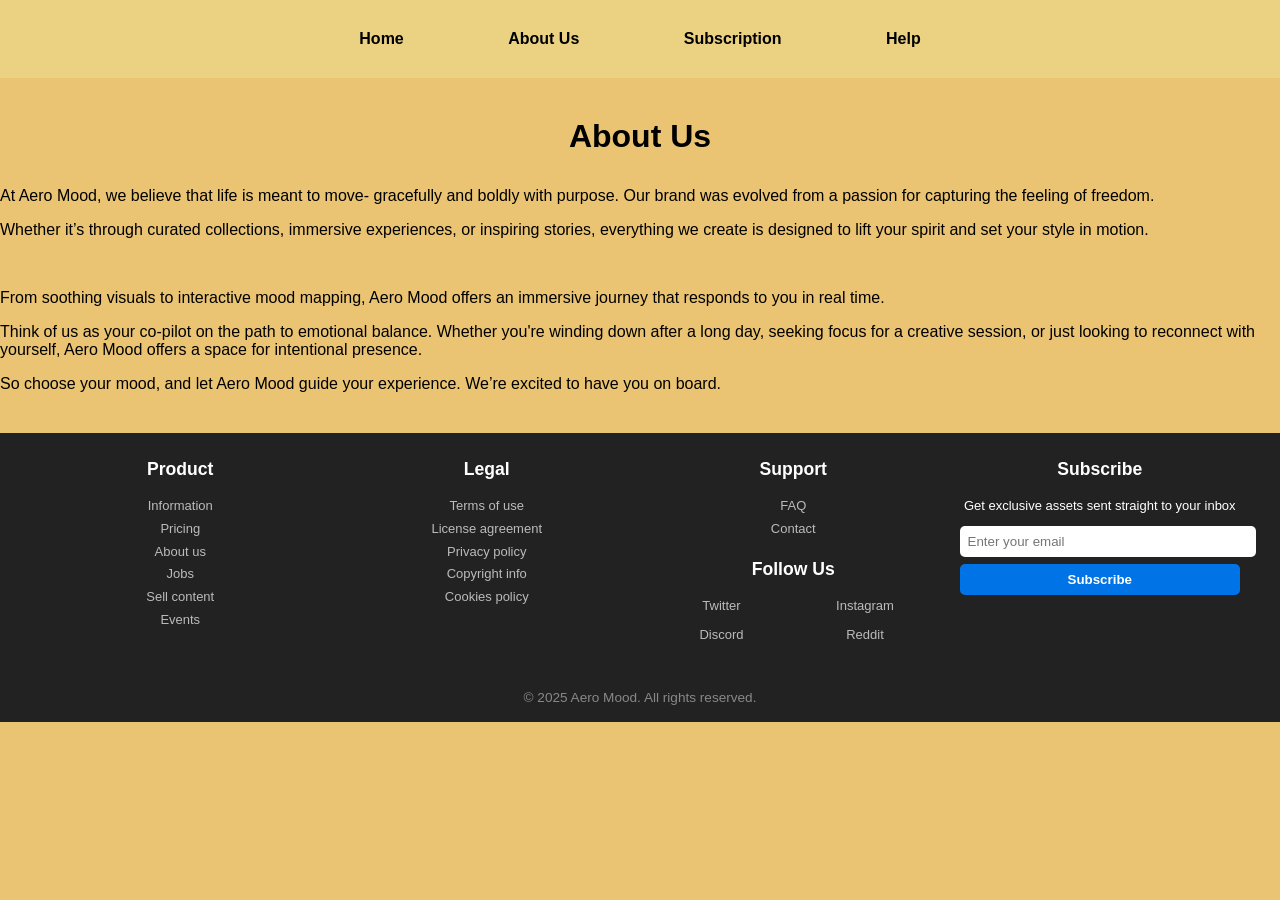
==== About.html @ 40e99944 "Add mood quotes and responsive image grid with interactive button" ====
<!DOCTYPE html>
<html>
    <head>
        <title>Aero</title>
        <link rel="stylesheet" href="./about.css">
    </head>
    <body>
         <nav class="mood-nav">
            <ul>
                <li><a href="index.html">Home</a></li>
                <li><a href="about.html">About Us</a></li>
                <li><a href="subscription.html">Subscription</a></li>
                <li><a href="help.html">Help</a></li>
            </ul>
         </nav>
        <div>
            <p class="p1">About Us</p>
            <p>At Aero Mood, we believe that life is meant to move- gracefully and boldly with purpose. Our brand was evolved from a passion for capturing the feeling of freedom.</p>
            <p>Whether it’s through curated collections, immersive experiences, or inspiring stories, everything we create is designed to lift your spirit and set your style in motion.</p>
            <img src="./Images/Images/Aero Image.jpg" alt="">
            <p>From soothing visuals to interactive mood mapping, Aero Mood offers an immersive journey that responds to you in real time.</p>
            <p>Think of us as your co-pilot on the path to emotional balance. Whether you're winding down after a long day, seeking focus for a creative session, or just looking to reconnect with yourself, Aero Mood offers a space for intentional presence.</p>
            <p> So choose your mood, and let Aero Mood guide your experience. We’re excited to have you on board.</p>
        </div>

    </body>
    <footer class="site-footer">
        <div class="footer-container">
          <div class="footer-columns">
            
            <div class="footer-column">
              <h4>Product</h4>
              <ul>
                <li><a href="#">Information</a></li>
                <li><a href="#">Pricing</a></li>
                <li><a href="#">About us</a></li>
                <li><a href="#">Jobs</a></li>
                <li><a href="#">Sell content</a></li>
                <li><a href="#">Events</a></li>
              </ul>
            </div>
      
            <div class="footer-column">
              <h4>Legal</h4>
              <ul>
                <li><a href="#">Terms of use</a></li>
                <li><a href="#">License agreement</a></li>
                <li><a href="#">Privacy policy</a></li>
                <li><a href="#">Copyright info</a></li>
                <li><a href="#">Cookies policy</a></li>
              </ul>
            </div>
      
            <div class="footer-column">
              <h4>Support</h4>
              <ul>
                <li><a href="#">FAQ</a></li>
                <li><a href="#">Contact</a></li>
              </ul>
      
              <h4>Follow Us</h4>
              <ul class="social-links">
                <li><a href="#">Twitter</a></li>
                <li><a href="#">Instagram</a></li>
                <li><a href="#">Discord</a></li>
                <li><a href="#">Reddit</a></li>
              </ul>
            </div>
      
            <div class="footer-column">
              <h4>Subscribe</h4>
              <p>Get exclusive assets sent straight to your inbox</p>
              <form class="subscribe-form">
                <input type="email" placeholder="Enter your email" required>
                <button type="submit">Subscribe</button>
              </form>
            </div>
      
          </div>
          <div class="footer-bottom">
            <p>&copy; 2025 Aero Mood. All rights reserved.</p>
          </div>
        </div>
      </footer>
    </html>
---- about.css ----
nav{
    border: 4px solid color(grey);
    background-color: #ead282;
    display: flex;
    justify-content: center;
    
}
img{
    width: 100%;
    height: auto;
}
body{
    font-family: 'Segoe UI', Tahoma, Geneva, Verdana, sans-serif;
    font-size: medium;
    margin: 0px;
    padding: 0px;
    background-color: #eac473;
}
.p1 {
    font-size: xx-large;
    font-weight: bold;
    text-align: center;
    margin-top: 40px;
}
.mood-nav{
    padding: 0;
    display: flex;
    justify-content: center;
    gap: 30px;
}
.mood-nav ul{
    list-style: none;
    margin: 20px;
    padding: 10px;
}
.mood-nav li{
    display: inline;
    margin:  50px;
}
.mood-nav a {
    color: black;
    text-decoration: none;
    font-weight: bold;
}   
footer {
    background-color: #e1f5fe;
    text-align: center;
    padding: 15px ;
    font-size: medium;
    margin-top: 40px;
}
.site-footer {
    background-color: #222;
    color: #fff;
    padding: 3px;
    font-size: small;
}

.footer-container {
    max-width: 1200px;
    margin: auto;
}

.footer-columns {
    display: grid;
    grid-template-columns: repeat(auto-fit, minmax(220px, 1fr));
    gap: 2em;
}

.footer-column h4 {
    font-size: 1.1rem;
    margin-bottom: 1em;
    color: #fff;
}

.footer-column ul {
    list-style: none;
    padding: 0;
}

.footer-column ul li {
    margin-bottom: 0.6em;
}

.footer-column ul li a {
    text-decoration: none;
    color: #bbb;
    transition: color 0.3s;
}

.footer-column ul li a:hover {
    color: #fff;
}

.social-links {
    display: grid;
    grid-template-columns: repeat(2, 1fr);
    gap: 0.5em;
}

.subscribe-form {
    margin-top: 1em;
}

.subscribe-form input {
    width: 100%;
    padding: 0.6em;
    border: none;
    border-radius: 5px;
    margin-bottom: 0.5em;
}

.subscribe-form button {
    width: 100%;
    padding: 0.6em;
    background-color: #0073e6;
    color: white;
    border: none;
    border-radius: 5px;
    cursor: pointer;
    font-weight: bold;
    transition: background-color 0.3s;
}

.subscribe-form button:hover {
    background-color: #005bb5;
}

.footer-bottom {
    text-align: center;
    margin-top: 2em;
    font-size: 0.85rem;
    color: #888;
}
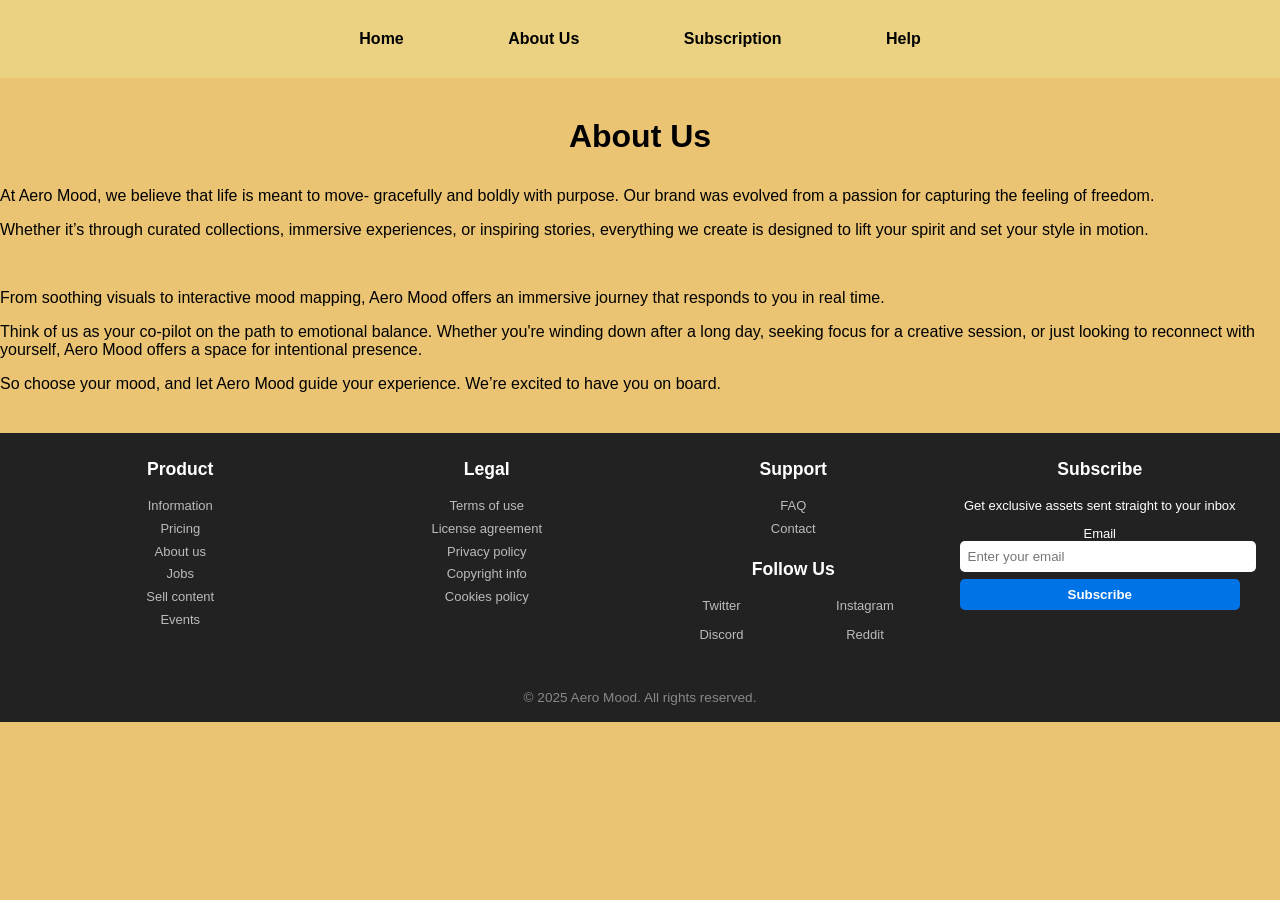
==== commit 38e1c39f: "fix accessibilty label warning and update subscription form" ====
--- a/About.html
+++ b/About.html
@@ -71,7 +71,8 @@
               <h4>Subscribe</h4>
               <p>Get exclusive assets sent straight to your inbox</p>
               <form class="subscribe-form">
-                <input type="email" placeholder="Enter your email" required>
+                <label for="subscribe-email">Email</label>
+                <input type="email"  id="subscribe-email" placeholder="Enter your email" required>
                 <button type="submit">Subscribe</button>
               </form>
             </div>
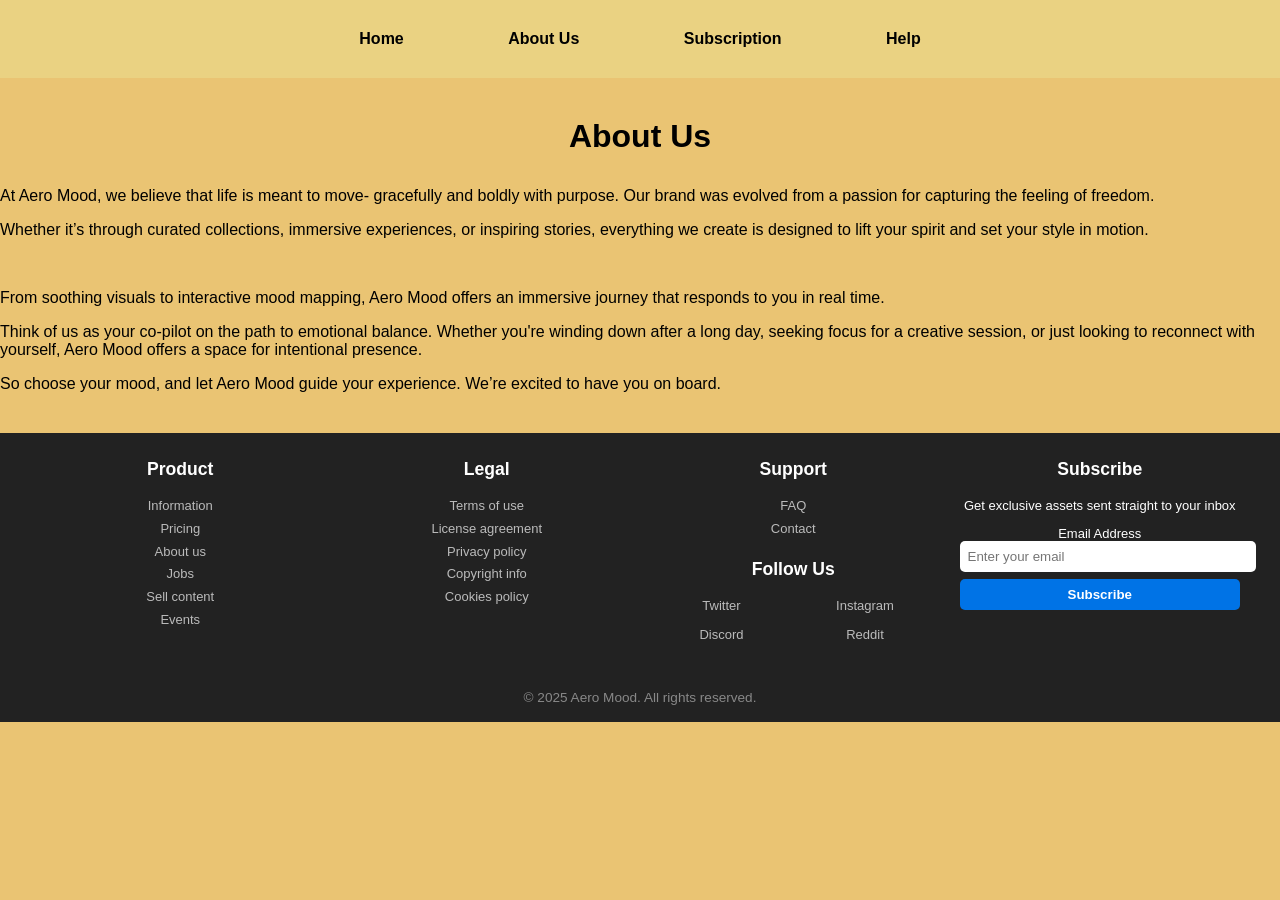
==== commit 952509fb: "updated about page content and styles" ====
--- a/About.html
+++ b/About.html
@@ -71,7 +71,7 @@
               <h4>Subscribe</h4>
               <p>Get exclusive assets sent straight to your inbox</p>
               <form class="subscribe-form">
-                <label for="subscribe-email">Email</label>
+                <label for="subscribe-email">Email Address</label>
                 <input type="email"  id="subscribe-email" placeholder="Enter your email" required>
                 <button type="submit">Subscribe</button>
               </form>
